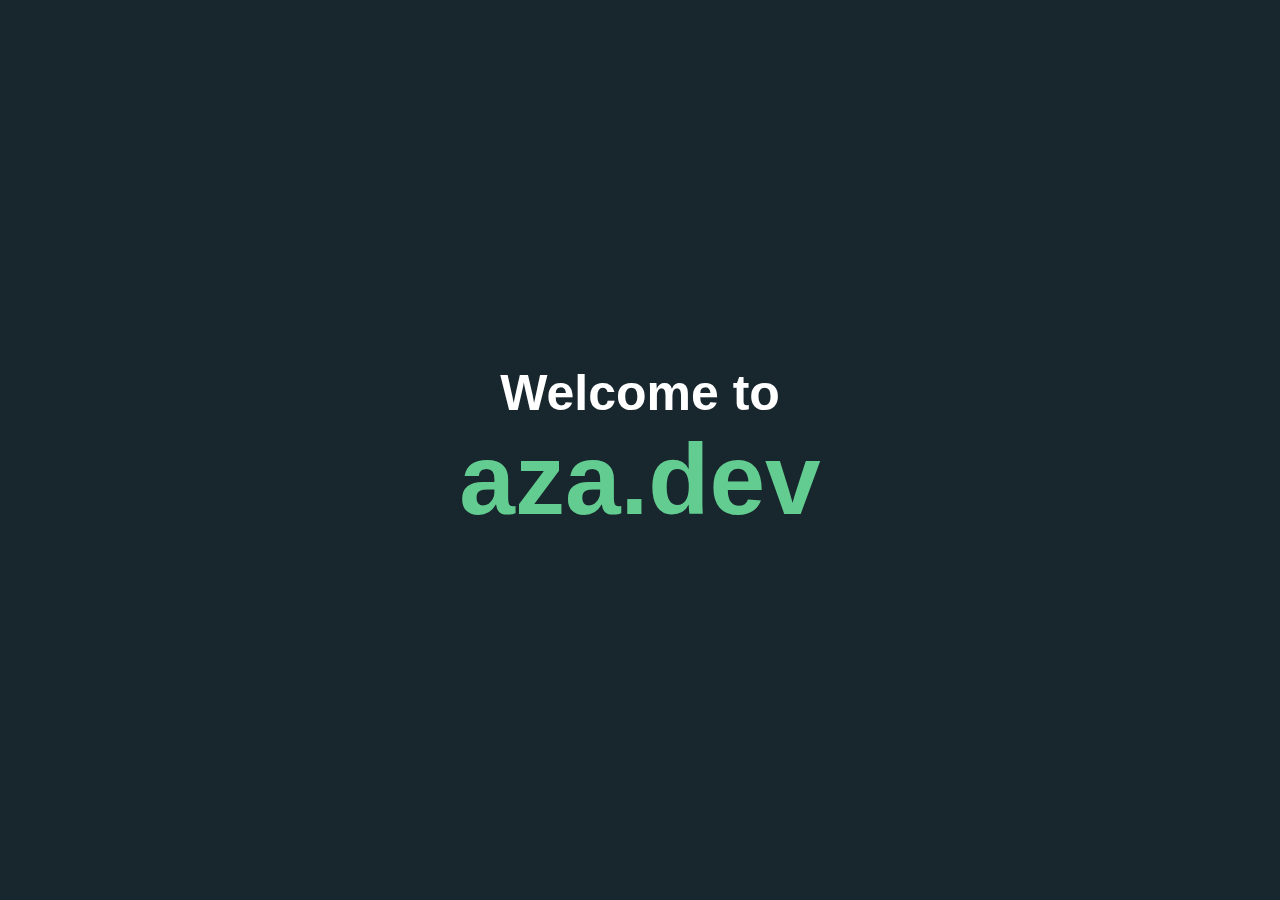
==== docs/overrides/home.html @ bfe35c9d "Add Home Page" ====
<!DOCTYPE html>
<html>
<head>
    <title>Aza Kamala</title>
</head>
<body style="background-color: #18272e; text-align: center; ">
    <div style=" margin: 0; position: absolute; top: 50%; left: 50%; transform: translate(-50%, -50%);">
        <h2 style="color: white; font-size: 50px; font-family: 'Franklin Gothic Medium', 'Arial Narrow', Arial, sans-serif;">Welcome to <br/><span style="color: #63cc90; font-size: 100px; font-family: 'Franklin Gothic Medium', 'Arial Narrow', Arial, sans-serif;">aza.dev</span></h2>
    </div>
</body>
</html>
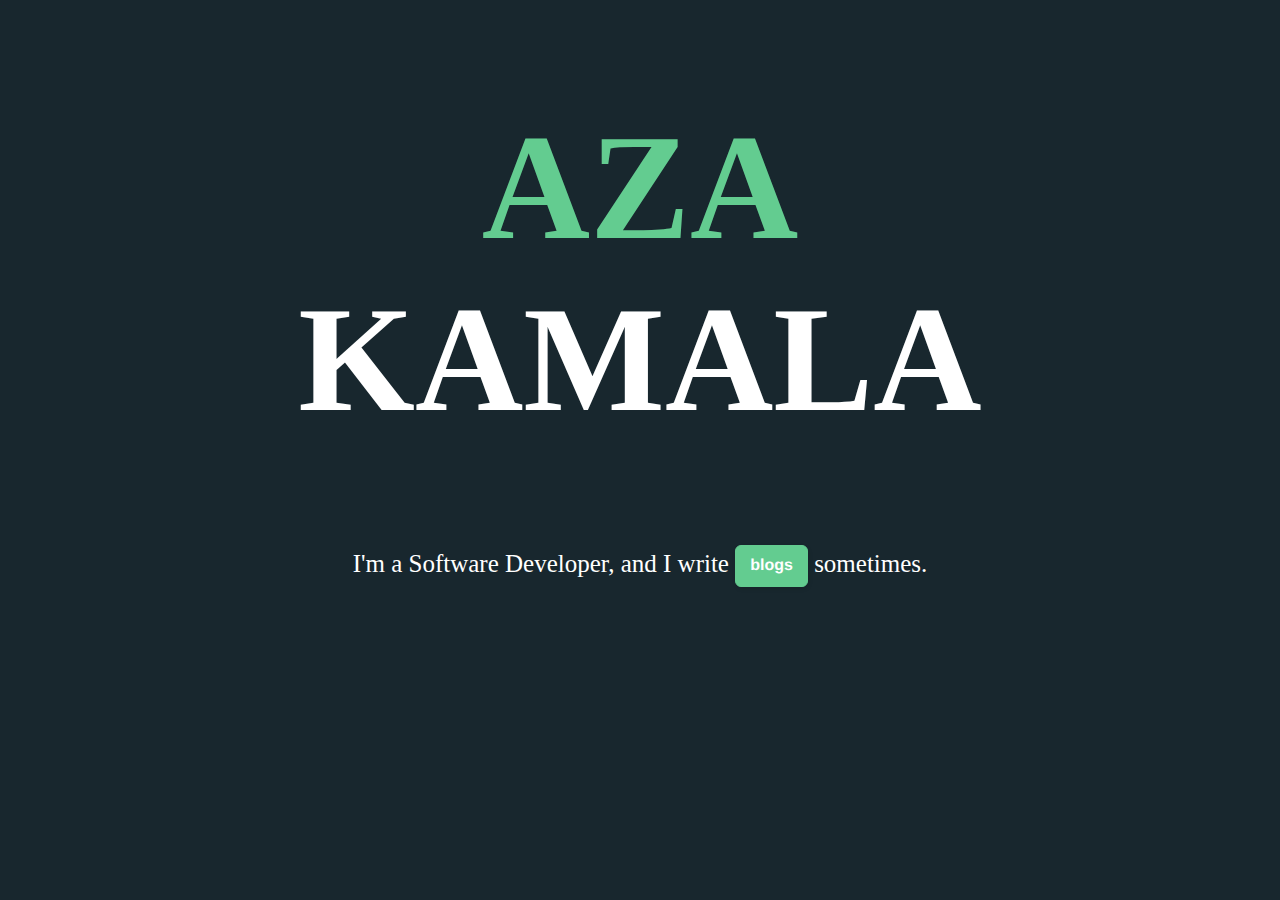
==== commit 1000cc09: "Update home page" ====
--- a/docs/overrides/home.html
+++ b/docs/overrides/home.html
@@ -2,10 +2,13 @@
 <html>
 <head>
     <title>Aza Kamala</title>
+    <link rel="stylesheet" type="text/css" href="style.css">
 </head>
-<body style="background-color: #18272e; text-align: center; ">
-    <div style=" margin: 0; position: absolute; top: 50%; left: 50%; transform: translate(-50%, -50%);">
-        <h2 style="color: white; font-size: 50px; font-family: 'Franklin Gothic Medium', 'Arial Narrow', Arial, sans-serif;">Welcome to <br/><span style="color: #63cc90; font-size: 100px; font-family: 'Franklin Gothic Medium', 'Arial Narrow', Arial, sans-serif;">aza.dev</span></h2>
+<body>
+    <div>
+        <!-- <h2 style="color: white; font-size: 50px; font-family: 'Franklin Gothic Medium', 'Arial Narrow', Arial, sans-serif;">Welcome to <br/><span style="color: #63cc90; font-size: 100px; font-family: 'Franklin Gothic Medium', 'Arial Narrow', Arial, sans-serif;">aza.dev</span></h2> -->
+        <h1 style="font-size: 150px; color: #63cc90;">AZA<br><span style="color: white;">KAMALA</span></h1>
     </div>
+    <p style="font-size: 25px; color: white;">I'm a Software Developer, and I write <a style="text-decoration: none;" class="button-24" href="/blog/">blogs</a> sometimes.</p>
 </body>
 </html>--- a/docs/overrides/style.css
+++ b/docs/overrides/style.css
@@ -0,0 +1,54 @@
+body {
+    background-color: #18272e; 
+    text-align: center; 
+}
+
+
+/* CSS */
+.button-24 {
+  background: #63cc90;
+  border: 1px solid #63cc90;
+  border-radius: 6px;
+  box-shadow: rgba(0, 0, 0, 0.1) 1px 2px 4px;
+  box-sizing: border-box;
+  color: #FFFFFF;
+  cursor: pointer;
+  display: inline-block;
+  font-family: nunito,roboto,proxima-nova,"proxima nova",sans-serif;
+  font-size: 16px;
+  font-weight: 800;
+  line-height: 16px;
+  min-height: 40px;
+  outline: 0;
+  padding: 12px 14px;
+  text-align: center;
+  text-rendering: geometricprecision;
+  text-transform: none;
+  user-select: none;
+  -webkit-user-select: none;
+  touch-action: manipulation;
+  vertical-align: middle;
+}
+
+.button-24:hover,
+.button-24:active {
+  background-color: initial;
+  background-position: 0 0;
+  color: #63cc90;
+}
+
+.button-24:active {
+  opacity: .5;
+}
+/* 
+.primary-color {
+    color: #18272e;
+}
+
+.secondary-color {
+    color: #63cc90;
+}
+
+.third-color {
+    color: white;
+} */